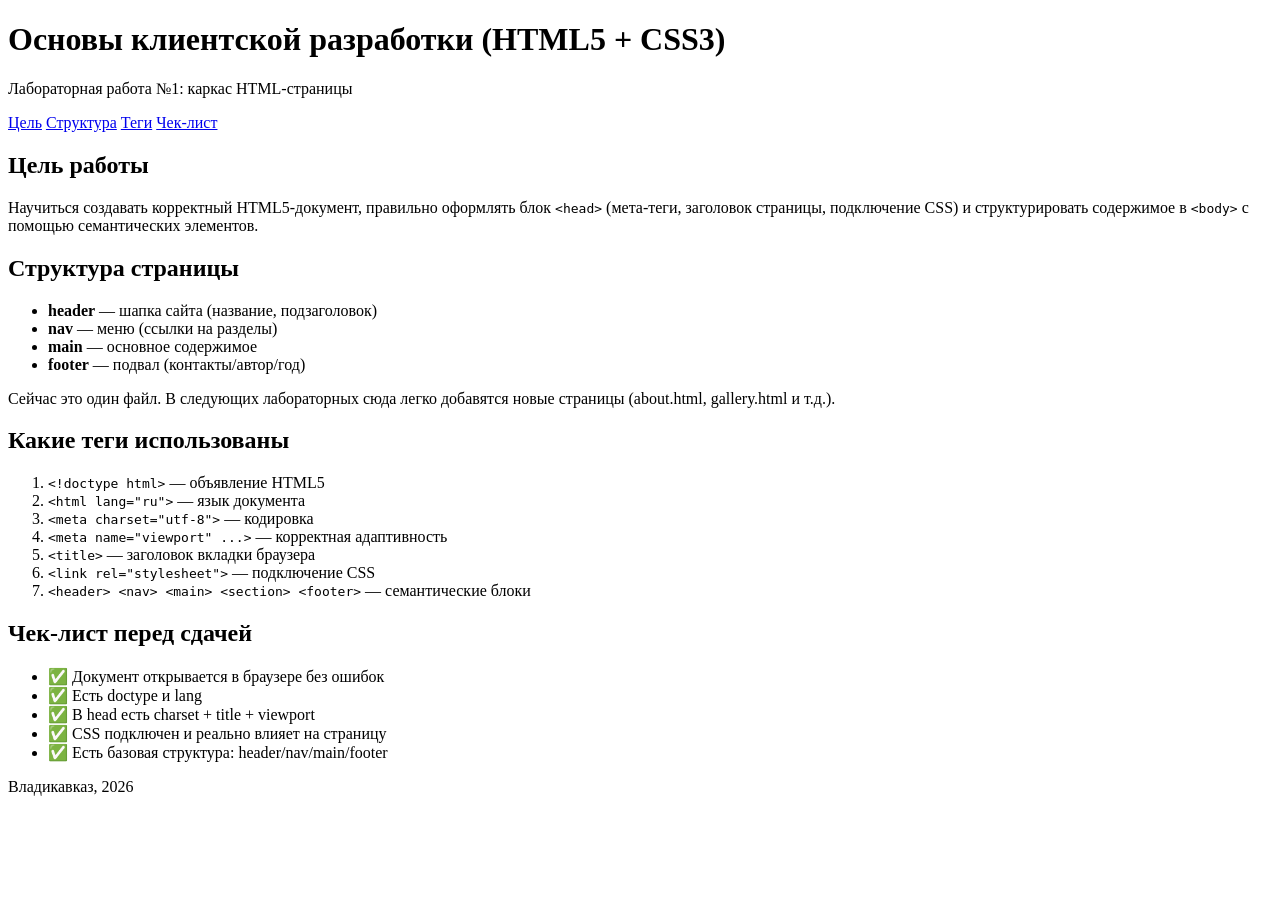
==== index.html @ 379034ac "lab1 Create index.html" ====
<!doctype html>
<html lang="ru">
<head>
  <!-- Базовые мета-теги -->
  <meta charset="utf-8">
  <meta name="viewport" content="width=device-width, initial-scale=1">
  <meta name="description" content="ЛР1: структура HTML-документа (HTML5) + подключение CSS">

  <title>ЛР1 — Структура HTML5-документа</title>

  <link rel="stylesheet" href="css/styles.css">
</head>

<body>
  <header class="site-header">
    <div class="container">
      <h1 class="site-title">Основы клиентской разработки (HTML5 + CSS3)</h1>
      <p class="site-subtitle">Лабораторная работа №1: каркас HTML-страницы</p>
    </div>
  </header>

  <nav class="site-nav" aria-label="Основное меню">
    <div class="container">
      <a class="nav-link" href="#goal">Цель</a>
      <a class="nav-link" href="#structure">Структура</a>
      <a class="nav-link" href="#tags">Теги</a>
      <a class="nav-link" href="#checklist">Чек-лист</a>
    </div>
  </nav>

  <main class="site-main">
    <div class="container">
      <section id="goal" class="card">
        <h2>Цель работы</h2>
        <p>
          Научиться создавать корректный HTML5-документ, правильно оформлять блок
          <code>&lt;head&gt;</code> (мета-теги, заголовок страницы, подключение CSS) и
          структурировать содержимое в <code>&lt;body&gt;</code> с помощью семантических элементов.
        </p>
      </section>

      <section id="structure" class="card">
        <h2>Структура страницы</h2>
        <ul>
          <li><strong>header</strong> — шапка сайта (название, подзаголовок)</li>
          <li><strong>nav</strong> — меню (ссылки на разделы)</li>
          <li><strong>main</strong> — основное содержимое</li>
          <li><strong>footer</strong> — подвал (контакты/автор/год)</li>
        </ul>
        <p class="note">
          Сейчас это один файл. В следующих лабораторных сюда легко добавятся новые страницы
          (about.html, gallery.html и т.д.).
        </p>
      </section>

      <section id="tags" class="card">
        <h2>Какие теги использованы</h2>
        <ol>
          <li><code>&lt;!doctype html&gt;</code> — объявление HTML5</li>
          <li><code>&lt;html lang="ru"&gt;</code> — язык документа</li>
          <li><code>&lt;meta charset="utf-8"&gt;</code> — кодировка</li>
          <li><code>&lt;meta name="viewport" ...&gt;</code> — корректная адаптивность</li>
          <li><code>&lt;title&gt;</code> — заголовок вкладки браузера</li>
          <li><code>&lt;link rel="stylesheet"&gt;</code> — подключение CSS</li>
          <li><code>&lt;header&gt; &lt;nav&gt; &lt;main&gt; &lt;section&gt; &lt;footer&gt;</code> — семантические блоки</li>
        </ol>
      </section>

      <section id="checklist" class="card">
        <h2>Чек-лист перед сдачей</h2>
        <ul class="checklist">
          <li>✅ Документ открывается в браузере без ошибок</li>
          <li>✅ Есть doctype и lang</li>
          <li>✅ В head есть charset + title + viewport</li>
          <li>✅ CSS подключен и реально влияет на страницу</li>
          <li>✅ Есть базовая структура: header/nav/main/footer</li>
        </ul>
      </section>
    </div>
  </main>

  <footer class="site-footer">
    <div class="container">
      <p>Владикавказ, 2026</p>
    </div>
  </footer>
</body>
</html>
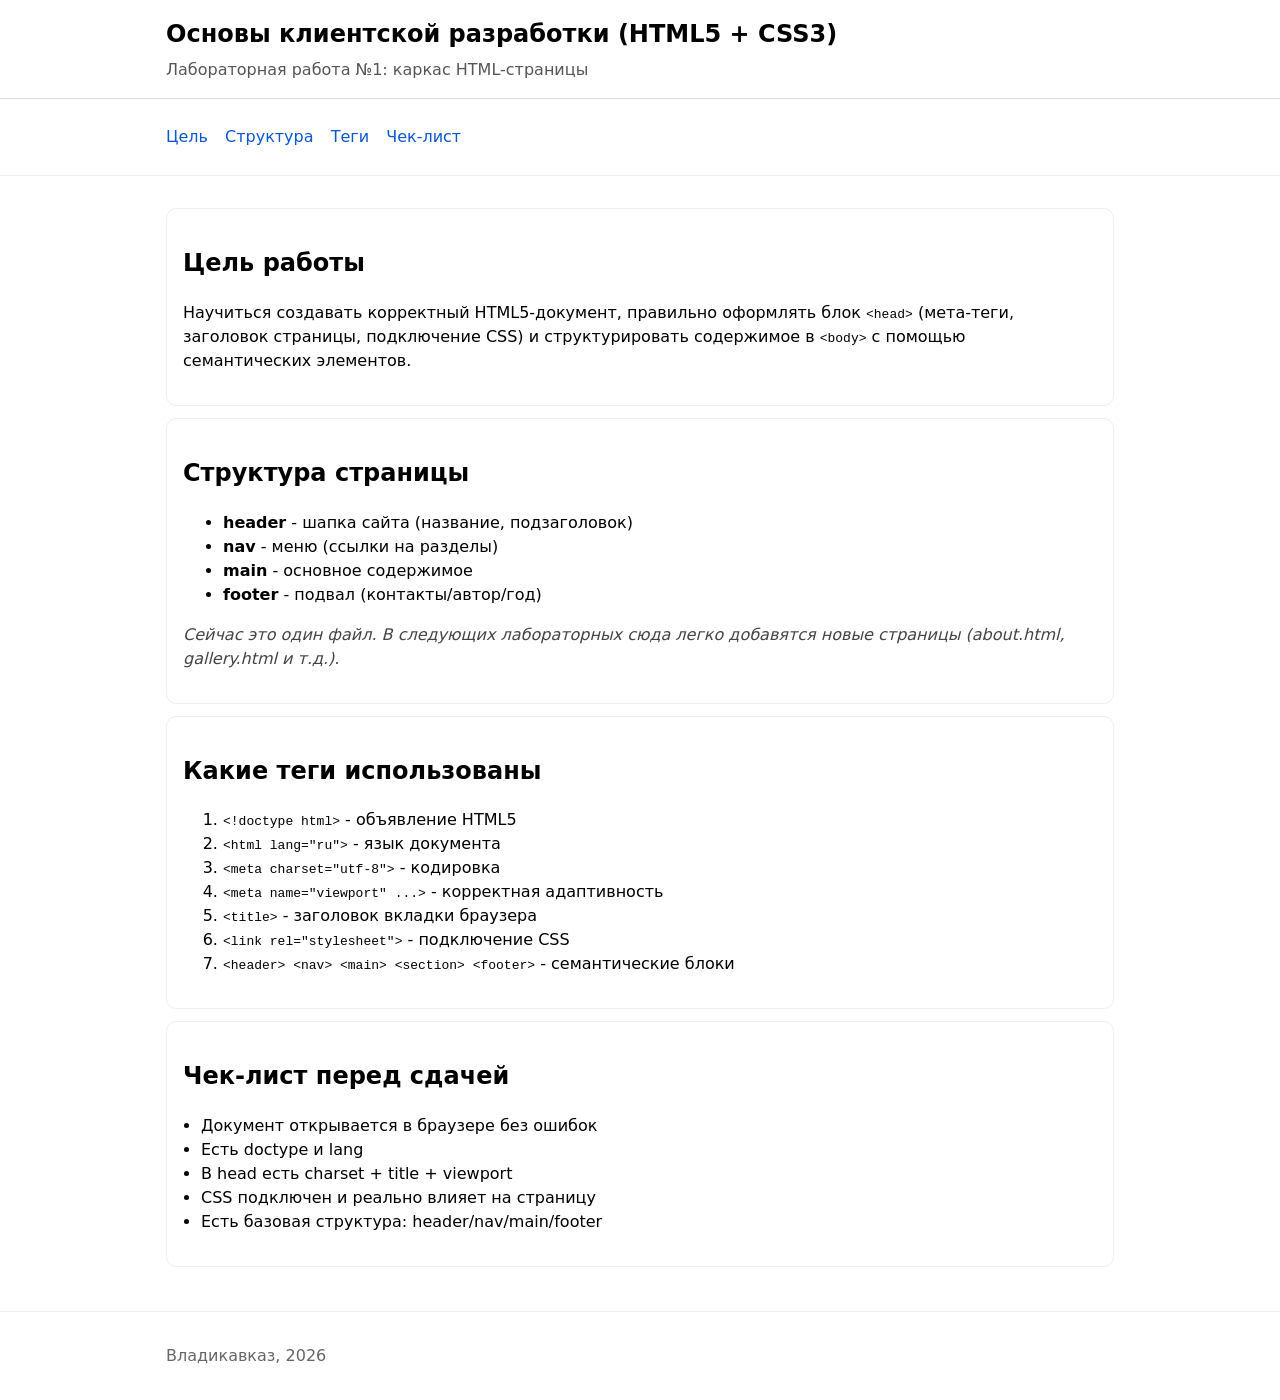
==== commit 8121e0ed: "Update index.html remove --" ====
--- a/index.html
+++ b/index.html
@@ -6,7 +6,7 @@
   <meta name="viewport" content="width=device-width, initial-scale=1">
   <meta name="description" content="ЛР1: структура HTML-документа (HTML5) + подключение CSS">
 
-  <title>ЛР1 — Структура HTML5-документа</title>
+  <title>ЛР1 - Структура HTML5-документа</title>
 
   <link rel="stylesheet" href="css/styles.css">
 </head>
@@ -42,10 +42,10 @@
       <section id="structure" class="card">
         <h2>Структура страницы</h2>
         <ul>
-          <li><strong>header</strong> — шапка сайта (название, подзаголовок)</li>
-          <li><strong>nav</strong> — меню (ссылки на разделы)</li>
-          <li><strong>main</strong> — основное содержимое</li>
-          <li><strong>footer</strong> — подвал (контакты/автор/год)</li>
+          <li><strong>header</strong> - шапка сайта (название, подзаголовок)</li>
+          <li><strong>nav</strong> - меню (ссылки на разделы)</li>
+          <li><strong>main</strong> - основное содержимое</li>
+          <li><strong>footer</strong> - подвал (контакты/автор/год)</li>
         </ul>
         <p class="note">
           Сейчас это один файл. В следующих лабораторных сюда легко добавятся новые страницы
@@ -56,24 +56,24 @@
       <section id="tags" class="card">
         <h2>Какие теги использованы</h2>
         <ol>
-          <li><code>&lt;!doctype html&gt;</code> — объявление HTML5</li>
-          <li><code>&lt;html lang="ru"&gt;</code> — язык документа</li>
-          <li><code>&lt;meta charset="utf-8"&gt;</code> — кодировка</li>
-          <li><code>&lt;meta name="viewport" ...&gt;</code> — корректная адаптивность</li>
-          <li><code>&lt;title&gt;</code> — заголовок вкладки браузера</li>
-          <li><code>&lt;link rel="stylesheet"&gt;</code> — подключение CSS</li>
-          <li><code>&lt;header&gt; &lt;nav&gt; &lt;main&gt; &lt;section&gt; &lt;footer&gt;</code> — семантические блоки</li>
+          <li><code>&lt;!doctype html&gt;</code> - объявление HTML5</li>
+          <li><code>&lt;html lang="ru"&gt;</code> - язык документа</li>
+          <li><code>&lt;meta charset="utf-8"&gt;</code> - кодировка</li>
+          <li><code>&lt;meta name="viewport" ...&gt;</code> - корректная адаптивность</li>
+          <li><code>&lt;title&gt;</code> - заголовок вкладки браузера</li>
+          <li><code>&lt;link rel="stylesheet"&gt;</code> - подключение CSS</li>
+          <li><code>&lt;header&gt; &lt;nav&gt; &lt;main&gt; &lt;section&gt; &lt;footer&gt;</code> - семантические блоки</li>
         </ol>
       </section>
 
       <section id="checklist" class="card">
         <h2>Чек-лист перед сдачей</h2>
         <ul class="checklist">
-          <li>✅ Документ открывается в браузере без ошибок</li>
-          <li>✅ Есть doctype и lang</li>
-          <li>✅ В head есть charset + title + viewport</li>
-          <li>✅ CSS подключен и реально влияет на страницу</li>
-          <li>✅ Есть базовая структура: header/nav/main/footer</li>
+          <li> Документ открывается в браузере без ошибок</li>
+          <li> Есть doctype и lang</li>
+          <li> В head есть charset + title + viewport</li>
+          <li> CSS подключен и реально влияет на страницу</li>
+          <li> Есть базовая структура: header/nav/main/footer</li>
         </ul>
       </section>
     </div>
--- a/css/styles.css
+++ b/css/styles.css
@@ -0,0 +1,72 @@
+/* ЛР1: минимальные стили, чтобы было видно, что CSS подключен */
+
+* {
+  box-sizing: border-box;
+}
+
+body {
+  margin: 0;
+  font-family: system-ui, -apple-system, "Segoe UI", Roboto, Arial, sans-serif;
+  line-height: 1.5;
+}
+
+.container {
+  max-width: 980px;
+  margin: 0 auto;
+  padding: 16px;
+}
+
+.site-header {
+  border-bottom: 1px solid #ddd;
+}
+
+.site-title {
+  margin: 0;
+  font-size: 24px;
+}
+
+.site-subtitle {
+  margin: 6px 0 0;
+  color: #555;
+}
+
+.site-nav {
+  border-bottom: 1px solid #eee;
+}
+
+.nav-link {
+  display: inline-block;
+  margin-right: 12px;
+  padding: 10px 0;
+  text-decoration: none;
+  color: #0b57d0;
+}
+
+.nav-link:hover {
+  text-decoration: underline;
+}
+
+.site-main {
+  padding: 16px 0;
+}
+
+.card {
+  border: 1px solid #eee;
+  border-radius: 10px;
+  padding: 16px;
+  margin-bottom: 12px;
+}
+
+.note {
+  color: #444;
+  font-style: italic;
+}
+
+.checklist {
+  padding-left: 18px;
+}
+
+.site-footer {
+  border-top: 1px solid #eee;
+  color: #666;
+}
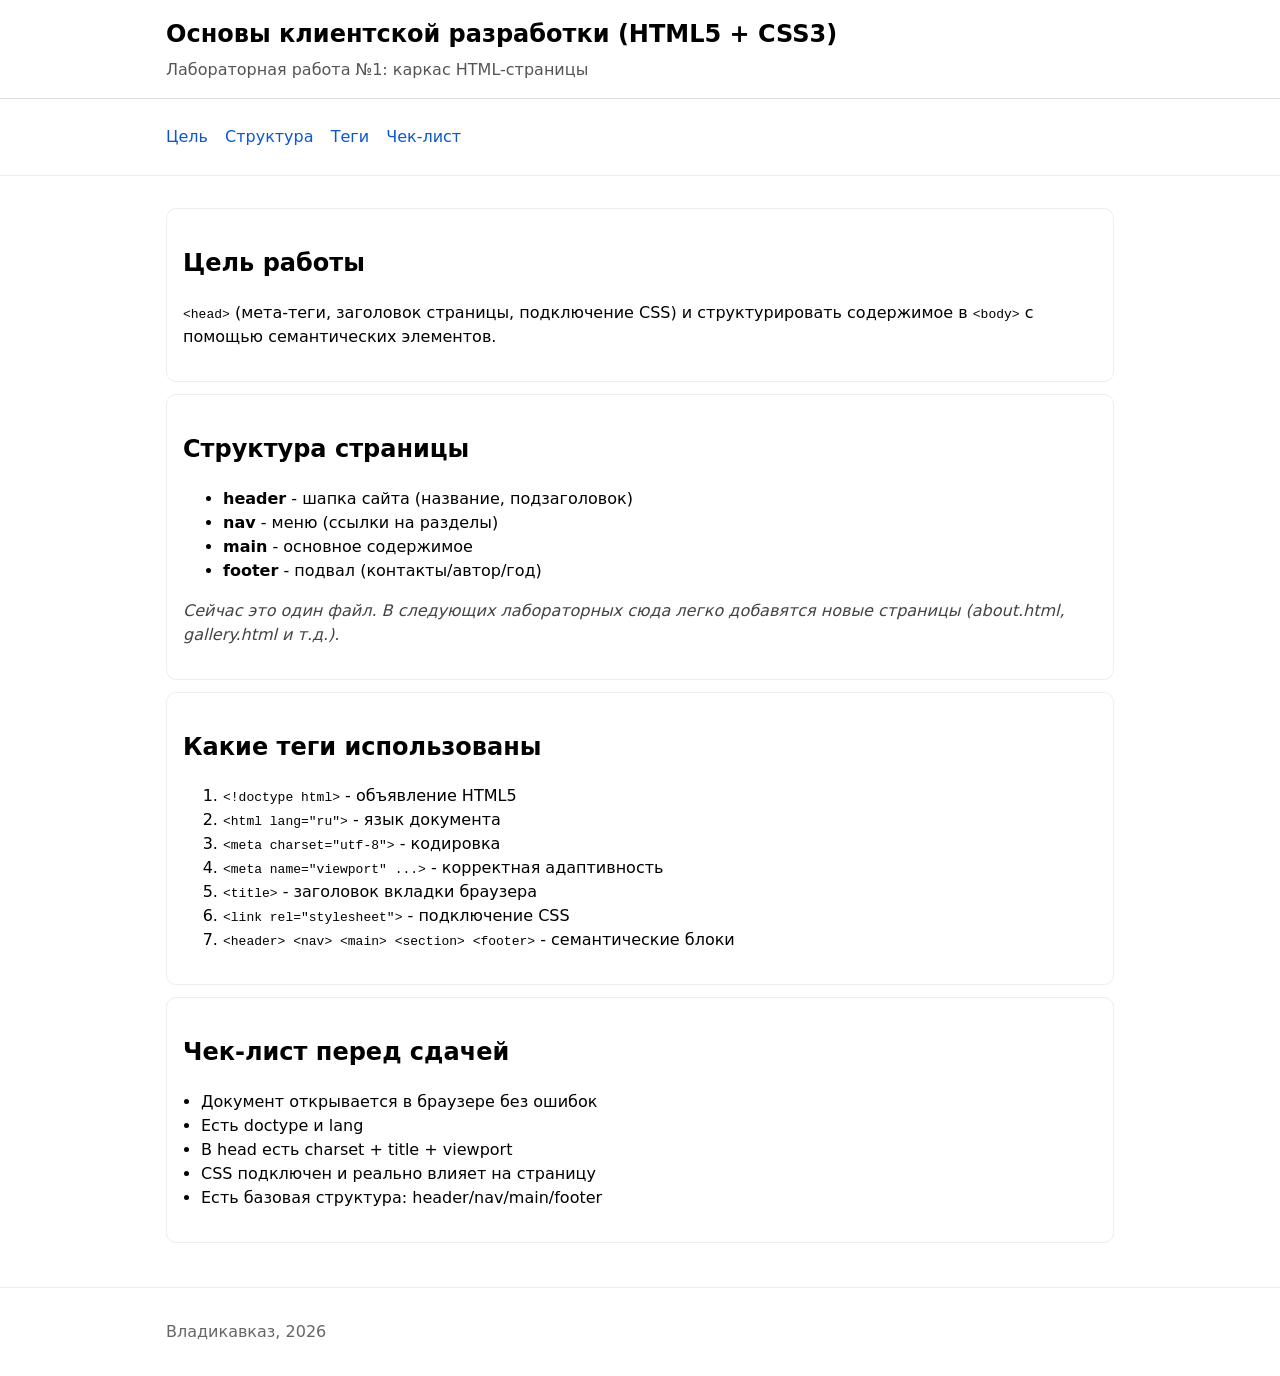
==== commit 13d6baaf: "Update index.html for test porpuses" ====
--- a/index.html
+++ b/index.html
@@ -33,7 +33,6 @@
       <section id="goal" class="card">
         <h2>Цель работы</h2>
         <p>
-          Научиться создавать корректный HTML5-документ, правильно оформлять блок
           <code>&lt;head&gt;</code> (мета-теги, заголовок страницы, подключение CSS) и
           структурировать содержимое в <code>&lt;body&gt;</code> с помощью семантических элементов.
         </p>
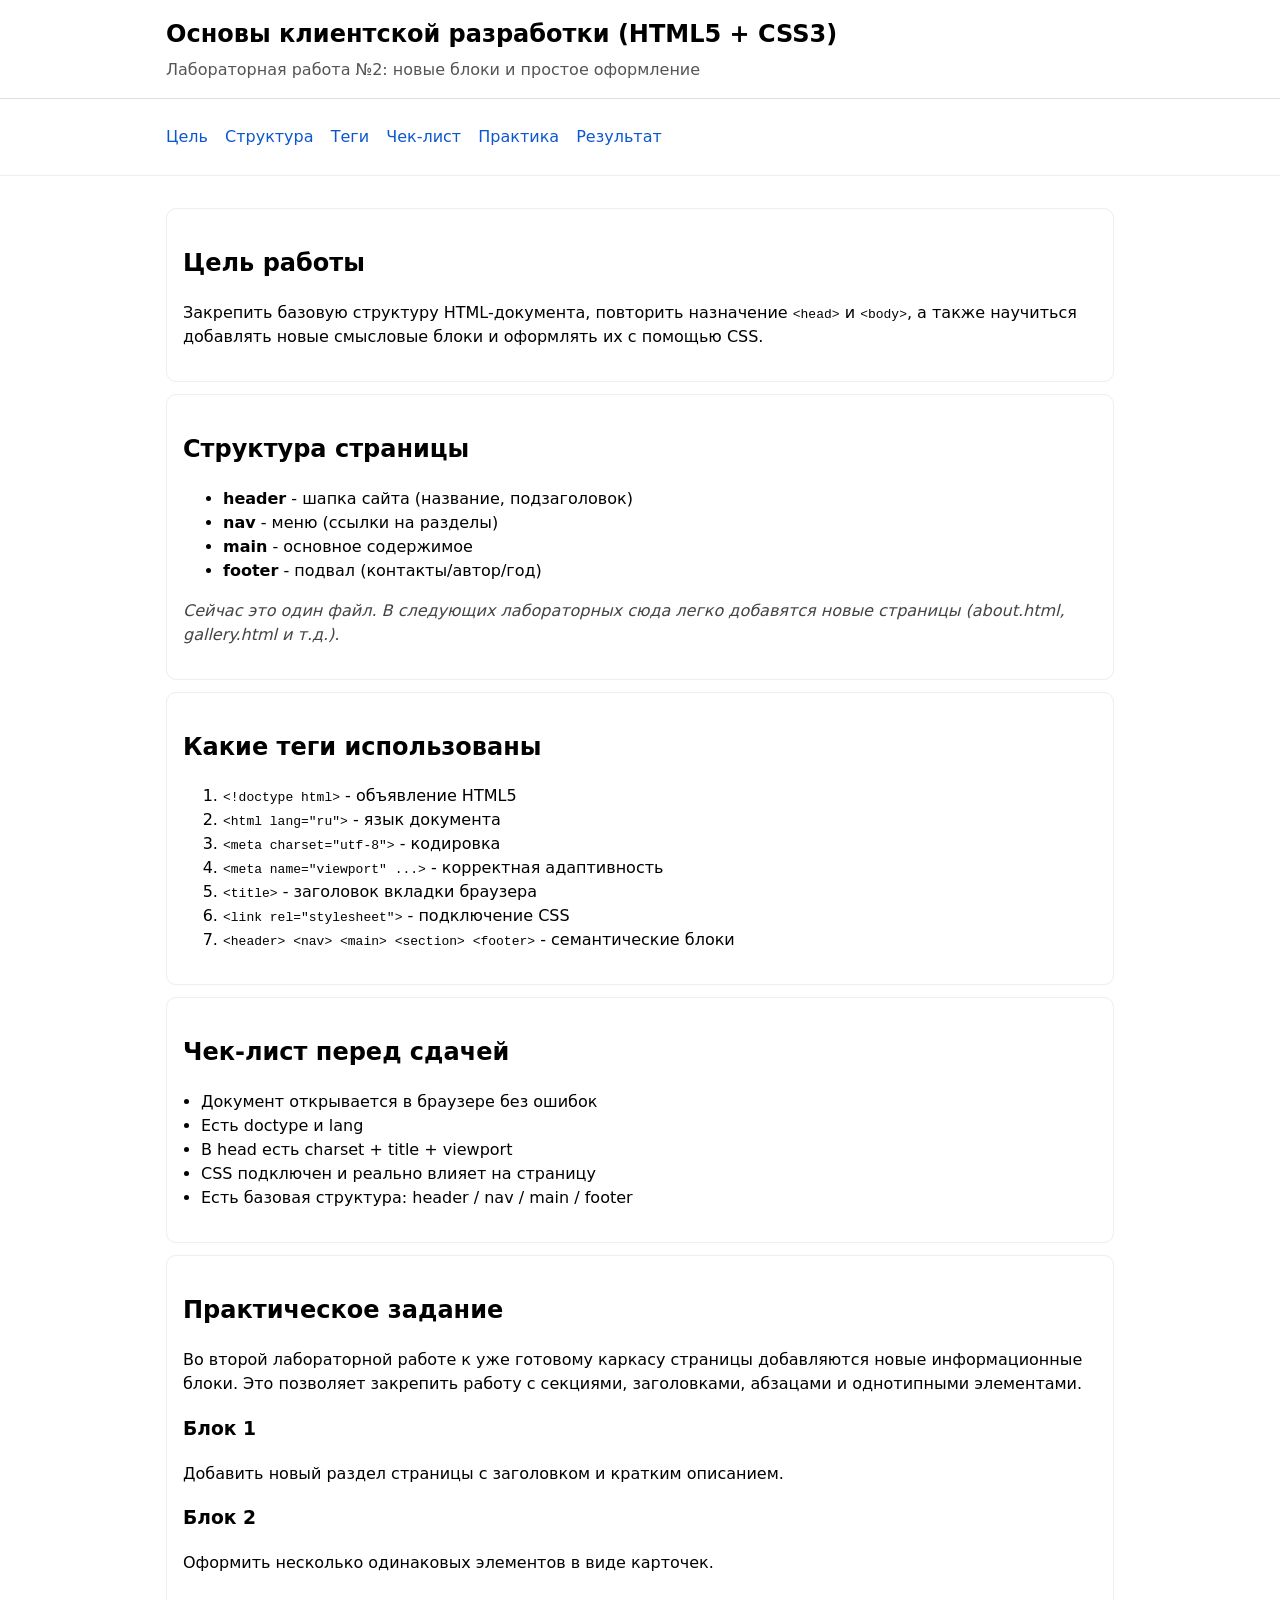
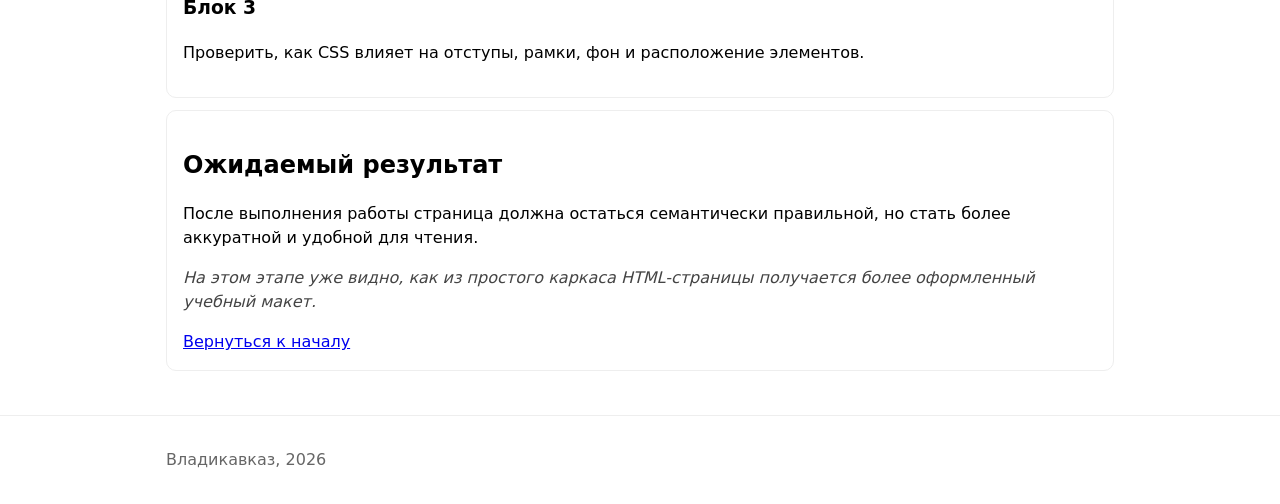
==== commit ef89a4d3: "lab2 Update index.html" ====
--- a/index.html
+++ b/index.html
@@ -4,9 +4,9 @@
   <!-- Базовые мета-теги -->
   <meta charset="utf-8">
   <meta name="viewport" content="width=device-width, initial-scale=1">
-  <meta name="description" content="ЛР1: структура HTML-документа (HTML5) + подключение CSS">
+  <meta name="description" content="ЛР2: продолжение HTML5-документа, новые секции и простое оформление">
 
-  <title>ЛР1 - Структура HTML5-документа</title>
+  <title>ЛР2 - Продолжение структуры HTML5-документа</title>
 
   <link rel="stylesheet" href="css/styles.css">
 </head>
@@ -15,7 +15,7 @@
   <header class="site-header">
     <div class="container">
       <h1 class="site-title">Основы клиентской разработки (HTML5 + CSS3)</h1>
-      <p class="site-subtitle">Лабораторная работа №1: каркас HTML-страницы</p>
+      <p class="site-subtitle">Лабораторная работа №2: новые блоки и простое оформление</p>
     </div>
   </header>
 
@@ -25,6 +25,8 @@
       <a class="nav-link" href="#structure">Структура</a>
       <a class="nav-link" href="#tags">Теги</a>
       <a class="nav-link" href="#checklist">Чек-лист</a>
+      <a class="nav-link" href="#practice">Практика</a>
+      <a class="nav-link" href="#result">Результат</a>
     </div>
   </nav>
 
@@ -33,8 +35,9 @@
       <section id="goal" class="card">
         <h2>Цель работы</h2>
         <p>
-          <code>&lt;head&gt;</code> (мета-теги, заголовок страницы, подключение CSS) и
-          структурировать содержимое в <code>&lt;body&gt;</code> с помощью семантических элементов.
+          Закрепить базовую структуру HTML-документа, повторить назначение
+          <code>&lt;head&gt;</code> и <code>&lt;body&gt;</code>, а также научиться
+          добавлять новые смысловые блоки и оформлять их с помощью CSS.
         </p>
       </section>
 
@@ -68,12 +71,59 @@
       <section id="checklist" class="card">
         <h2>Чек-лист перед сдачей</h2>
         <ul class="checklist">
-          <li> Документ открывается в браузере без ошибок</li>
-          <li> Есть doctype и lang</li>
-          <li> В head есть charset + title + viewport</li>
-          <li> CSS подключен и реально влияет на страницу</li>
-          <li> Есть базовая структура: header/nav/main/footer</li>
+          <li>Документ открывается в браузере без ошибок</li>
+          <li>Есть doctype и lang</li>
+          <li>В head есть charset + title + viewport</li>
+          <li>CSS подключен и реально влияет на страницу</li>
+          <li>Есть базовая структура: header / nav / main / footer</li>
         </ul>
+      </section>
+
+      <section id="practice" class="card">
+        <h2>Практическое задание</h2>
+        <p>
+          Во второй лабораторной работе к уже готовому каркасу страницы
+          добавляются новые информационные блоки. Это позволяет закрепить
+          работу с секциями, заголовками, абзацами и однотипными элементами.
+        </p>
+
+        <div class="feature-grid">
+          <article class="feature-box">
+            <h3>Блок 1</h3>
+            <p>
+              Добавить новый раздел страницы с заголовком и кратким описанием.
+            </p>
+          </article>
+
+          <article class="feature-box">
+            <h3>Блок 2</h3>
+            <p>
+              Оформить несколько одинаковых элементов в виде карточек.
+            </p>
+          </article>
+
+          <article class="feature-box">
+            <h3>Блок 3</h3>
+            <p>
+              Проверить, как CSS влияет на отступы, рамки, фон и расположение элементов.
+            </p>
+          </article>
+        </div>
+      </section>
+
+      <section id="result" class="card">
+        <h2>Ожидаемый результат</h2>
+        <p>
+          После выполнения работы страница должна остаться семантически правильной,
+          но стать более аккуратной и удобной для чтения.
+        </p>
+
+        <p class="note">
+          На этом этапе уже видно, как из простого каркаса HTML-страницы
+          получается более оформленный учебный макет.
+        </p>
+
+        <a class="button-link" href="#goal">Вернуться к началу</a>
       </section>
     </div>
   </main>
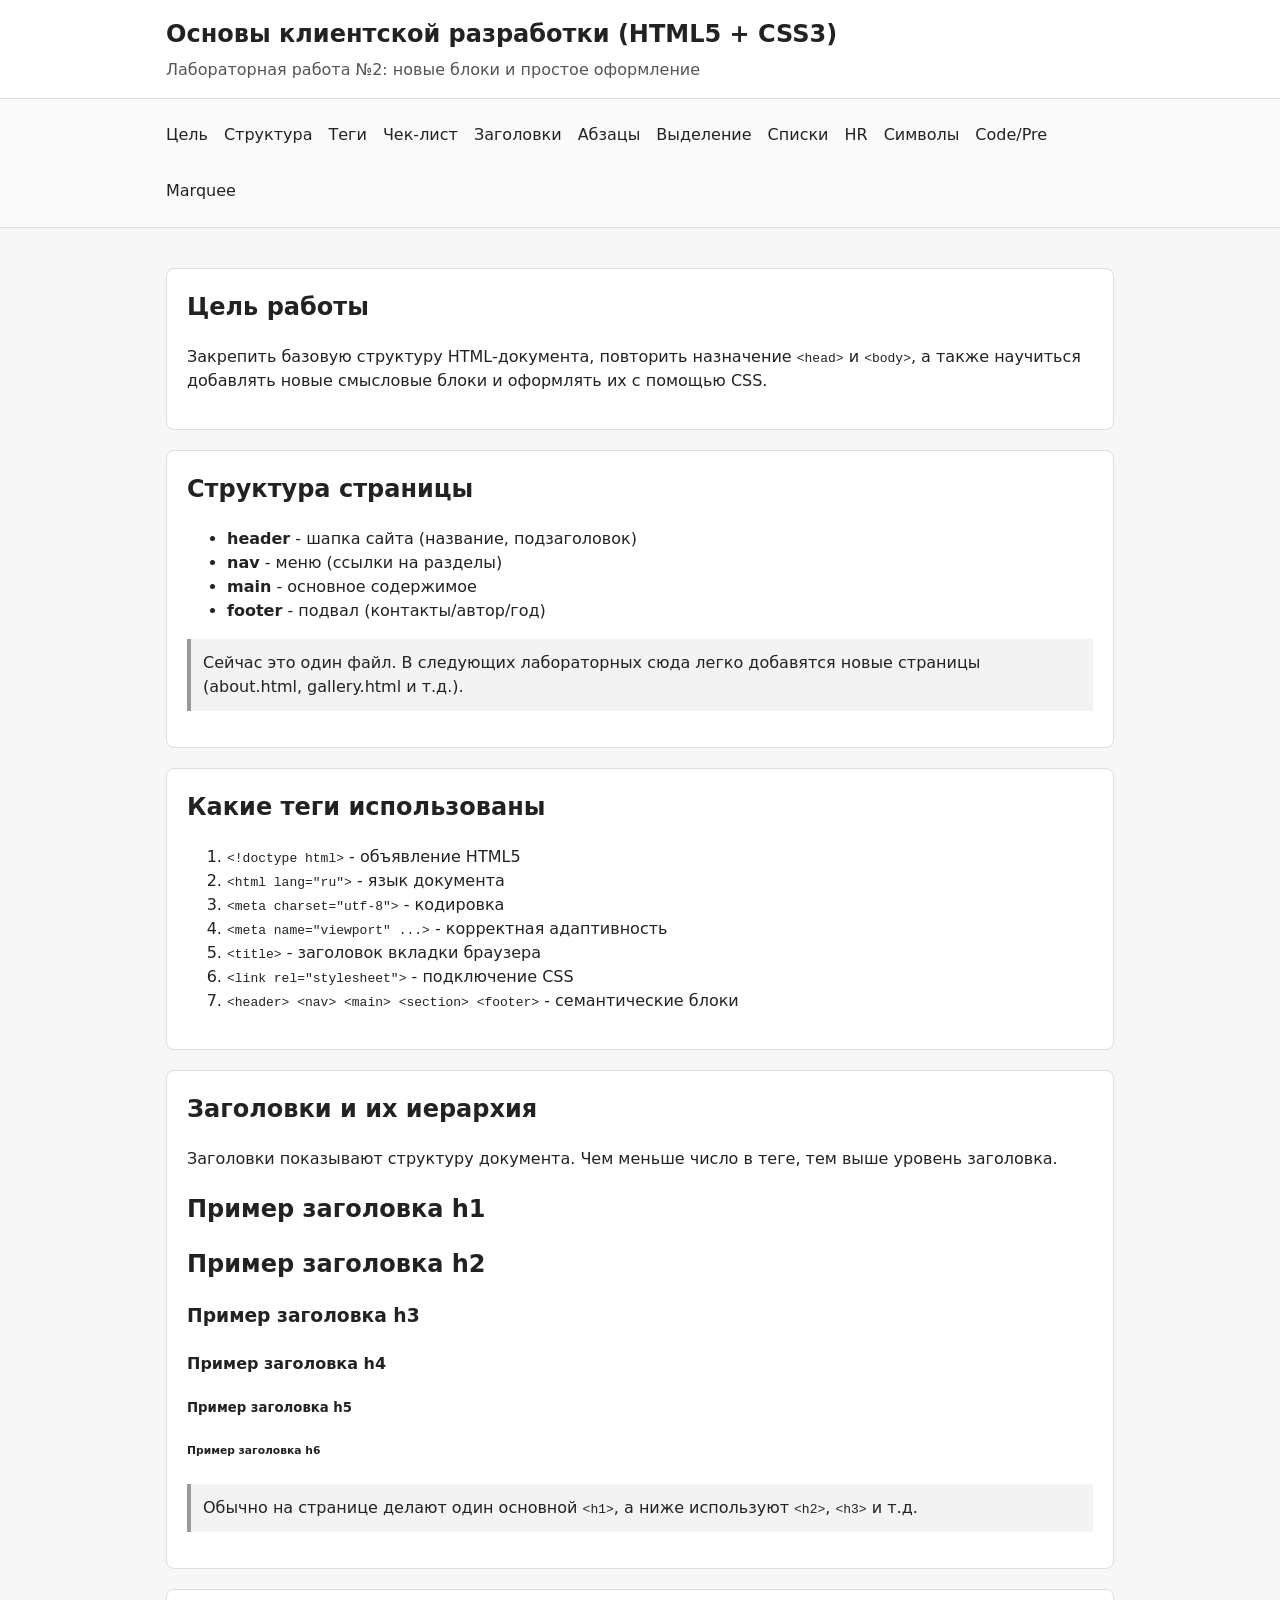
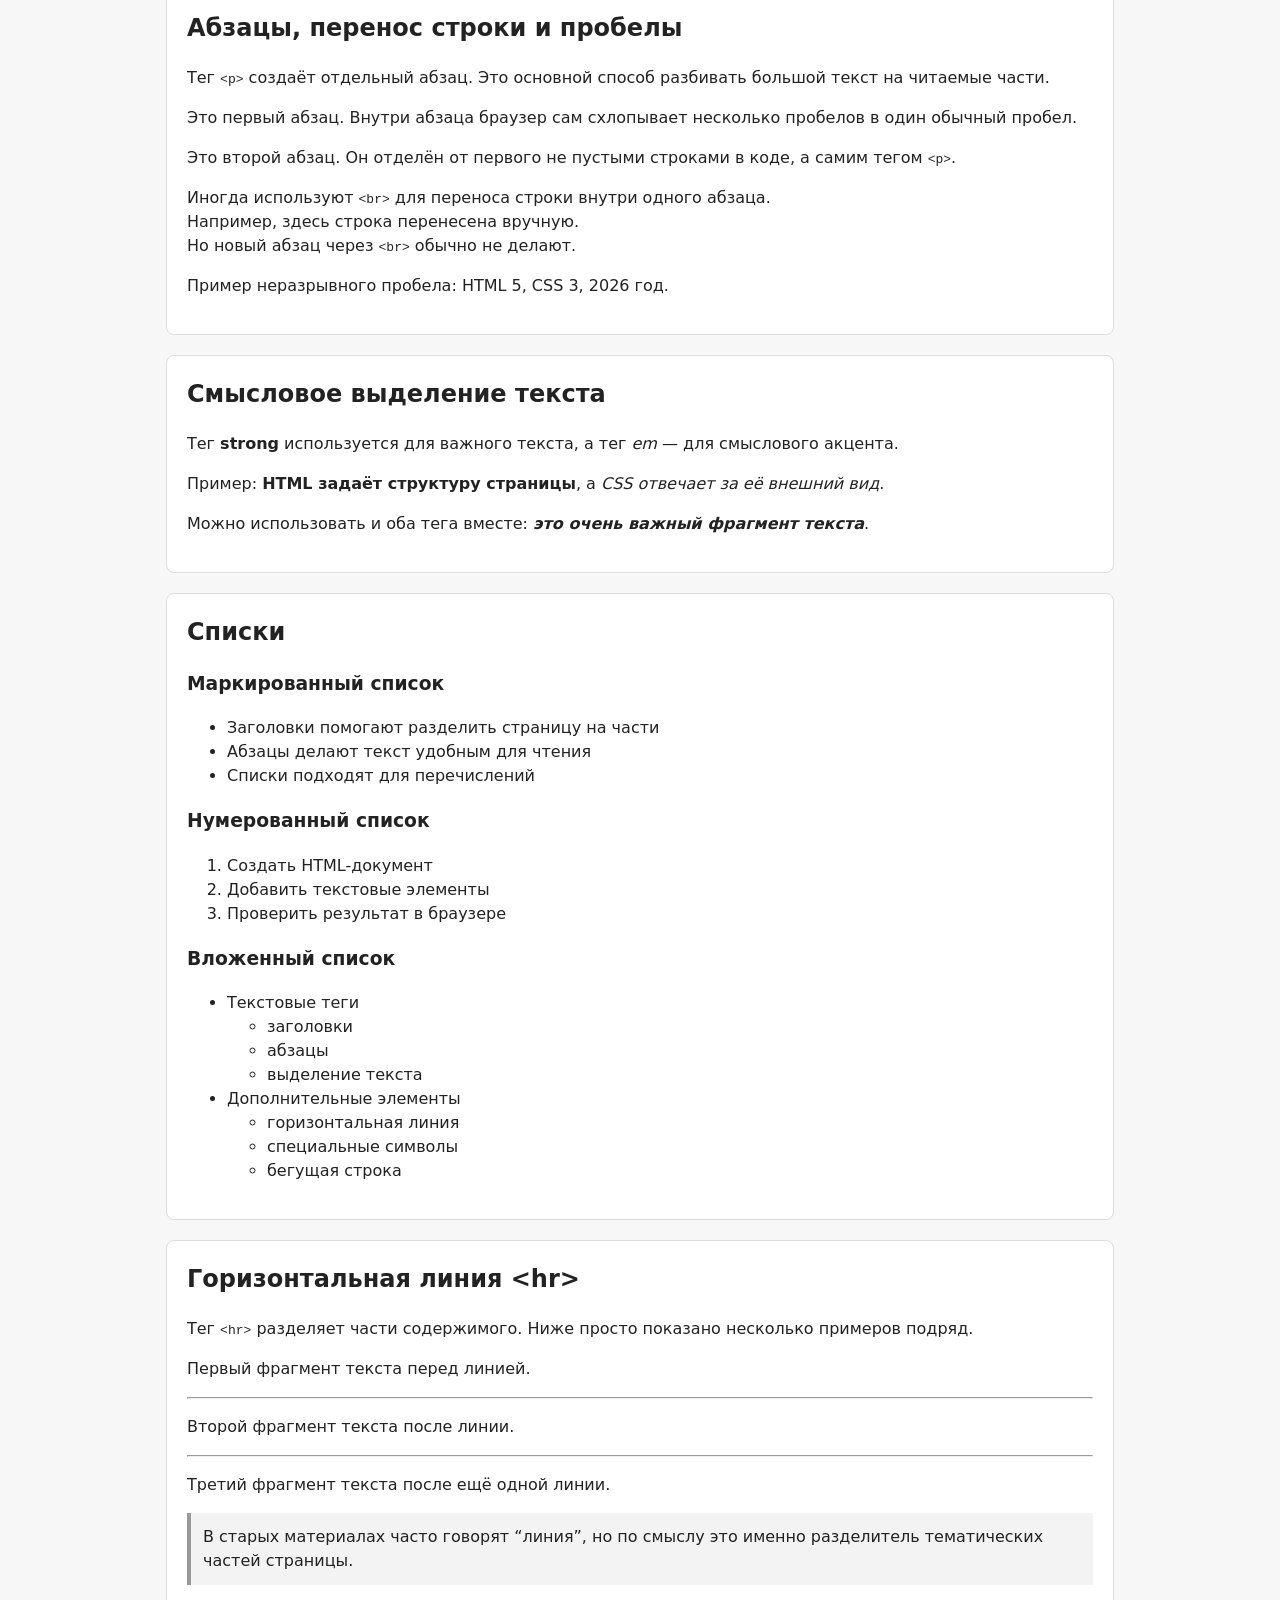
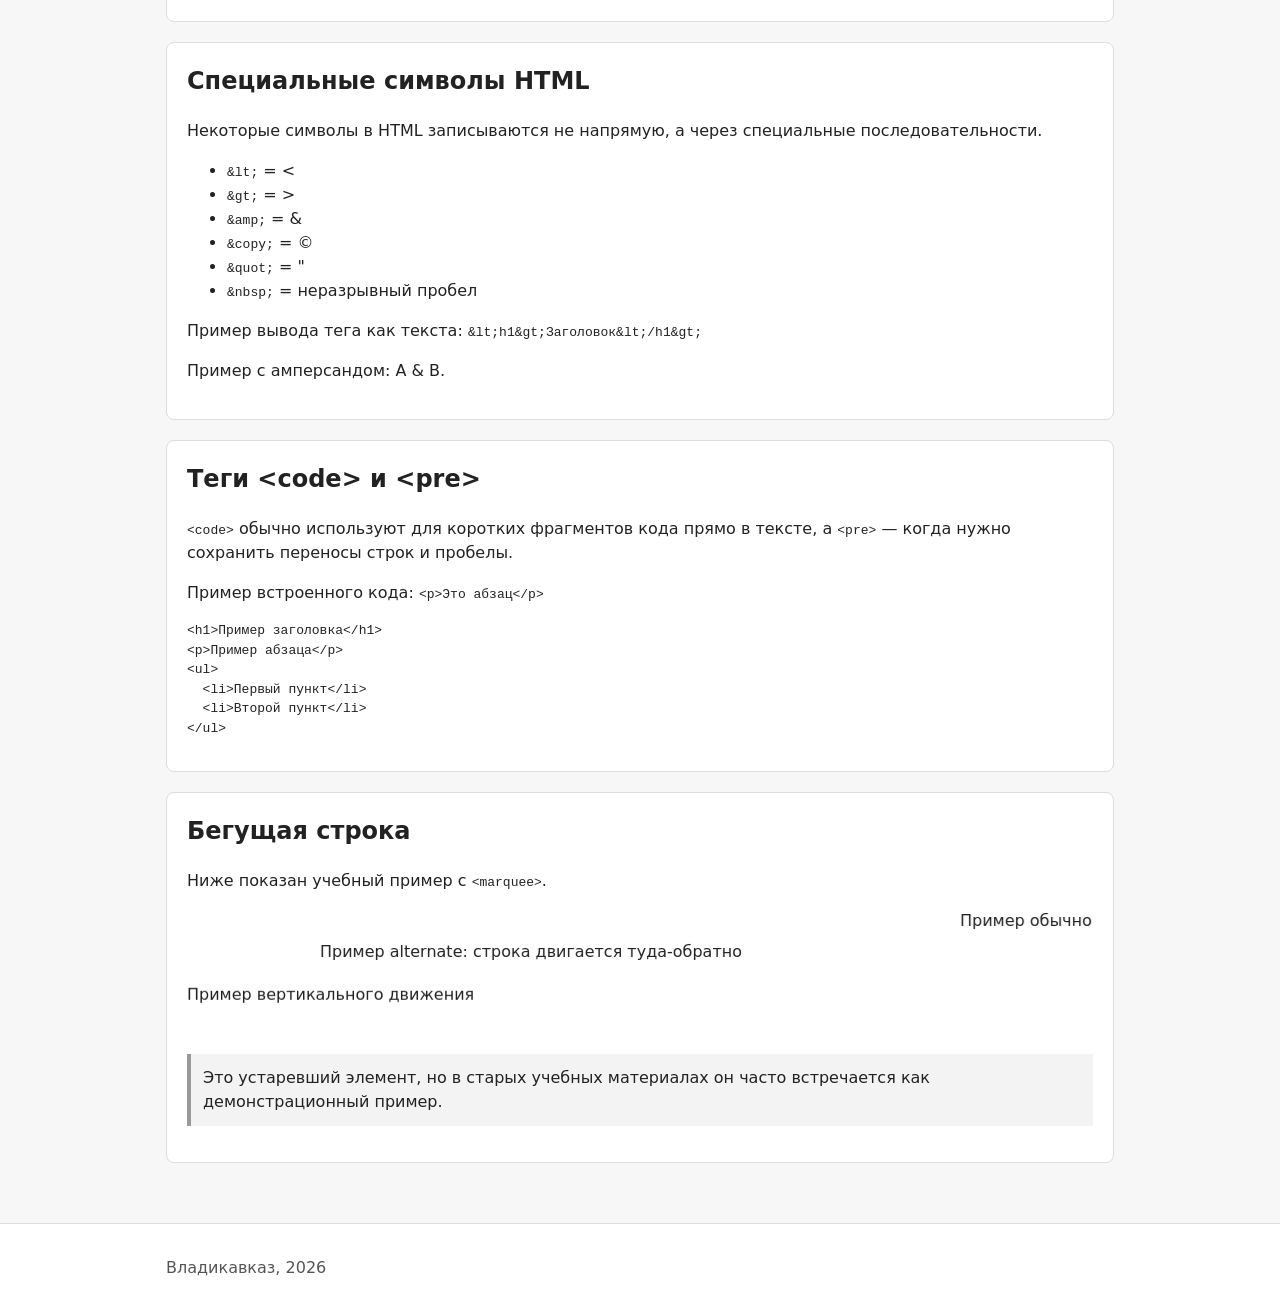
==== commit 749a40ec: "lab2 add headings-demo" ====
--- a/index.html
+++ b/index.html
@@ -25,8 +25,14 @@
       <a class="nav-link" href="#structure">Структура</a>
       <a class="nav-link" href="#tags">Теги</a>
       <a class="nav-link" href="#checklist">Чек-лист</a>
-      <a class="nav-link" href="#practice">Практика</a>
-      <a class="nav-link" href="#result">Результат</a>
+      <a class="nav-link" href="#headings-demo">Заголовки</a>
+      <a class="nav-link" href="#paragraphs-demo">Абзацы</a>
+      <a class="nav-link" href="#text-elements">Выделение</a>
+      <a class="nav-link" href="#lists-demo">Списки</a>
+      <a class="nav-link" href="#hr-demo">HR</a>
+      <a class="nav-link" href="#symbols-demo">Символы</a>
+      <a class="nav-link" href="#code-demo">Code/Pre</a>
+      <a class="nav-link" href="#marquee-demo">Marquee</a>
     </div>
   </nav>
 
@@ -68,62 +74,197 @@
         </ol>
       </section>
 
-      <section id="checklist" class="card">
-        <h2>Чек-лист перед сдачей</h2>
-        <ul class="checklist">
-          <li>Документ открывается в браузере без ошибок</li>
-          <li>Есть doctype и lang</li>
-          <li>В head есть charset + title + viewport</li>
-          <li>CSS подключен и реально влияет на страницу</li>
-          <li>Есть базовая структура: header / nav / main / footer</li>
-        </ul>
-      </section>
-
-      <section id="practice" class="card">
-        <h2>Практическое задание</h2>
-        <p>
-          Во второй лабораторной работе к уже готовому каркасу страницы
-          добавляются новые информационные блоки. Это позволяет закрепить
-          работу с секциями, заголовками, абзацами и однотипными элементами.
-        </p>
-
-        <div class="feature-grid">
-          <article class="feature-box">
-            <h3>Блок 1</h3>
-            <p>
-              Добавить новый раздел страницы с заголовком и кратким описанием.
-            </p>
-          </article>
-
-          <article class="feature-box">
-            <h3>Блок 2</h3>
-            <p>
-              Оформить несколько одинаковых элементов в виде карточек.
-            </p>
-          </article>
-
-          <article class="feature-box">
-            <h3>Блок 3</h3>
-            <p>
-              Проверить, как CSS влияет на отступы, рамки, фон и расположение элементов.
-            </p>
-          </article>
-        </div>
-      </section>
-
-      <section id="result" class="card">
-        <h2>Ожидаемый результат</h2>
-        <p>
-          После выполнения работы страница должна остаться семантически правильной,
-          но стать более аккуратной и удобной для чтения.
-        </p>
-
-        <p class="note">
-          На этом этапе уже видно, как из простого каркаса HTML-страницы
-          получается более оформленный учебный макет.
-        </p>
-
-        <a class="button-link" href="#goal">Вернуться к началу</a>
+      <section id="headings-demo" class="card">
+        <h2>Заголовки и их иерархия</h2>
+        <p>
+          Заголовки показывают структуру документа. Чем меньше число в теге,
+          тем выше уровень заголовка.
+        </p>
+
+        <h1>Пример заголовка h1</h1>
+        <h2>Пример заголовка h2</h2>
+        <h3>Пример заголовка h3</h3>
+        <h4>Пример заголовка h4</h4>
+        <h5>Пример заголовка h5</h5>
+        <h6>Пример заголовка h6</h6>
+
+        <p class="note">
+          Обычно на странице делают один основной <code>&lt;h1&gt;</code>,
+          а ниже используют <code>&lt;h2&gt;</code>, <code>&lt;h3&gt;</code> и т.д.
+        </p>
+      </section>
+
+      <section id="paragraphs-demo" class="card">
+        <h2>Абзацы, перенос строки и пробелы</h2>
+        <p>
+          Тег <code>&lt;p&gt;</code> создаёт отдельный абзац. Это основной способ
+          разбивать большой текст на читаемые части.
+        </p>
+
+        <p>
+          Это первый абзац. Внутри абзаца браузер сам схлопывает несколько пробелов
+          в один обычный пробел.
+        </p>
+
+        <p>
+          Это второй абзац. Он отделён от первого не пустыми строками в коде,
+          а самим тегом <code>&lt;p&gt;</code>.
+        </p>
+
+        <p>
+          Иногда используют <code>&lt;br&gt;</code> для переноса строки внутри одного
+          абзаца.<br>
+          Например, здесь строка перенесена вручную.<br>
+          Но новый абзац через <code>&lt;br&gt;</code> обычно не делают.
+        </p>
+
+        <p>
+          Пример неразрывного пробела: HTML&nbsp;5, CSS&nbsp;3, 2026&nbsp;год.
+        </p>
+      </section>
+
+      <section id="text-elements" class="card">
+        <h2>Смысловое выделение текста</h2>
+        <p>
+          Тег <strong>strong</strong> используется для важного текста,
+          а тег <em>em</em> — для смыслового акцента.
+        </p>
+
+        <p>
+          Пример: <strong>HTML задаёт структуру страницы</strong>,
+          а <em>CSS отвечает за её внешний вид</em>.
+        </p>
+
+        <p>
+          Можно использовать и оба тега вместе:
+          <strong><em>это очень важный фрагмент текста</em></strong>.
+        </p>
+      </section>
+
+      <section id="lists-demo" class="card">
+        <h2>Списки</h2>
+
+        <h3>Маркированный список</h3>
+        <ul>
+          <li>Заголовки помогают разделить страницу на части</li>
+          <li>Абзацы делают текст удобным для чтения</li>
+          <li>Списки подходят для перечислений</li>
+        </ul>
+
+        <h3>Нумерованный список</h3>
+        <ol>
+          <li>Создать HTML-документ</li>
+          <li>Добавить текстовые элементы</li>
+          <li>Проверить результат в браузере</li>
+        </ol>
+
+        <h3>Вложенный список</h3>
+        <ul>
+          <li>Текстовые теги
+            <ul>
+              <li>заголовки</li>
+              <li>абзацы</li>
+              <li>выделение текста</li>
+            </ul>
+          </li>
+          <li>Дополнительные элементы
+            <ul>
+              <li>горизонтальная линия</li>
+              <li>специальные символы</li>
+              <li>бегущая строка</li>
+            </ul>
+          </li>
+        </ul>
+      </section>
+
+      <section id="hr-demo" class="card">
+        <h2>Горизонтальная линия &lt;hr&gt;</h2>
+        <p>
+          Тег <code>&lt;hr&gt;</code> разделяет части содержимого.
+          Ниже просто показано несколько примеров подряд.
+        </p>
+
+        <p>Первый фрагмент текста перед линией.</p>
+        <hr>
+        <p>Второй фрагмент текста после линии.</p>
+        <hr>
+        <p>Третий фрагмент текста после ещё одной линии.</p>
+
+        <p class="note">
+          В старых материалах часто говорят “линия”, но по смыслу это именно
+          разделитель тематических частей страницы.
+        </p>
+      </section>
+
+      <section id="symbols-demo" class="card">
+        <h2>Специальные символы HTML</h2>
+        <p>
+          Некоторые символы в HTML записываются не напрямую, а через специальные
+          последовательности.
+        </p>
+
+        <ul>
+          <li><code>&amp;lt;</code> = &lt;</li>
+          <li><code>&amp;gt;</code> = &gt;</li>
+          <li><code>&amp;amp;</code> = &amp;</li>
+          <li><code>&amp;copy;</code> = &copy;</li>
+          <li><code>&amp;quot;</code> = &quot;</li>
+          <li><code>&amp;nbsp;</code> = неразрывный пробел</li>
+        </ul>
+
+        <p>
+          Пример вывода тега как текста:
+          <code>&amp;lt;h1&amp;gt;Заголовок&amp;lt;/h1&amp;gt;</code>
+        </p>
+
+        <p>
+          Пример с амперсандом: A &amp; B.
+        </p>
+      </section>
+
+      <section id="code-demo" class="card">
+        <h2>Теги &lt;code&gt; и &lt;pre&gt;</h2>
+        <p>
+          <code>&lt;code&gt;</code> обычно используют для коротких фрагментов кода прямо в тексте,
+          а <code>&lt;pre&gt;</code> — когда нужно сохранить переносы строк и пробелы.
+        </p>
+
+        <p>
+          Пример встроенного кода:
+          <code>&lt;p&gt;Это абзац&lt;/p&gt;</code>
+        </p>
+
+<pre>
+&lt;h1&gt;Пример заголовка&lt;/h1&gt;
+&lt;p&gt;Пример абзаца&lt;/p&gt;
+&lt;ul&gt;
+  &lt;li&gt;Первый пункт&lt;/li&gt;
+  &lt;li&gt;Второй пункт&lt;/li&gt;
+&lt;/ul&gt;
+</pre>
+      </section>
+
+      <section id="marquee-demo" class="card">
+        <h2>Бегущая строка</h2>
+        <p>
+          Ниже показан учебный пример с <code>&lt;marquee&gt;</code>.
+        </p>
+
+        <marquee behavior="scroll" direction="left">
+          Пример обычной бегущей строки
+        </marquee>
+
+        <marquee behavior="alternate" direction="right">
+          Пример alternate: строка двигается туда-обратно
+        </marquee>
+
+        <marquee behavior="scroll" direction="up" height="60">
+          Пример вертикального движения
+        </marquee>
+
+        <p class="note">
+          Это устаревший элемент, но в старых учебных материалах он часто встречается как демонстрационный пример.
+        </p>
       </section>
     </div>
   </main>
@@ -134,4 +275,4 @@
     </div>
   </footer>
 </body>
-</html>
+</html>
--- a/css/styles.css
+++ b/css/styles.css
@@ -1,4 +1,4 @@
-/* ЛР1: минимальные стили, чтобы было видно, что CSS подключен */
+/* ЛР2: базовые стили + простое продолжение для новых блоков */
 
 * {
   box-sizing: border-box;
@@ -8,6 +8,8 @@
   margin: 0;
   font-family: system-ui, -apple-system, "Segoe UI", Roboto, Arial, sans-serif;
   line-height: 1.5;
+  background-color: #f7f7f7;
+  color: #222;
 }
 
 .container {
@@ -17,6 +19,7 @@
 }
 
 .site-header {
+  background-color: #ffffff;
   border-bottom: 1px solid #ddd;
 }
 
@@ -31,15 +34,20 @@
 }
 
 .site-nav {
-  border-bottom: 1px solid #eee;
+  border-bottom: 1px solid #ddd;
+  background-color: #fafafa;
+}
+
+.site-nav .container {
+  display: flex;
+  flex-wrap: wrap;
+  gap: 16px;
 }
 
 .nav-link {
-  display: inline-block;
-  margin-right: 12px;
-  padding: 10px 0;
+  color: #222;
   text-decoration: none;
-  color: #0b57d0;
+  padding: 8px 0;
 }
 
 .nav-link:hover {
@@ -47,26 +55,69 @@
 }
 
 .site-main {
-  padding: 16px 0;
+  padding: 24px 0;
 }
 
 .card {
-  border: 1px solid #eee;
-  border-radius: 10px;
-  padding: 16px;
-  margin-bottom: 12px;
+  background-color: #fff;
+  border: 1px solid #ddd;
+  border-radius: 8px;
+  padding: 20px;
+  margin-bottom: 20px;
+}
+
+.card h2 {
+  margin-top: 0;
 }
 
 .note {
-  color: #444;
-  font-style: italic;
+  padding: 12px;
+  border-left: 4px solid #999;
+  background-color: #f3f3f3;
 }
 
 .checklist {
-  padding-left: 18px;
+  padding-left: 20px;
 }
 
 .site-footer {
-  border-top: 1px solid #eee;
-  color: #666;
+  border-top: 1px solid #ddd;
+  background-color: #ffffff;
+  color: #555;
 }
+
+/* Новые элементы для ЛР2 */
+
+.feature-grid {
+  display: flex;
+  flex-wrap: wrap;
+  gap: 16px;
+  margin-top: 16px;
+}
+
+.feature-box {
+  flex: 1 1 220px;
+  padding: 16px;
+  border: 1px solid #ddd;
+  border-radius: 8px;
+  background-color: #fafafa;
+}
+
+.feature-box h3 {
+  margin-top: 0;
+}
+
+.button-link {
+  display: inline-block;
+  margin-top: 12px;
+  padding: 10px 14px;
+  border: 1px solid #333;
+  border-radius: 6px;
+  text-decoration: none;
+  color: #111;
+  background-color: #f2f2f2;
+}
+
+.button-link:hover {
+  background-color: #e7e7e7;
+}
